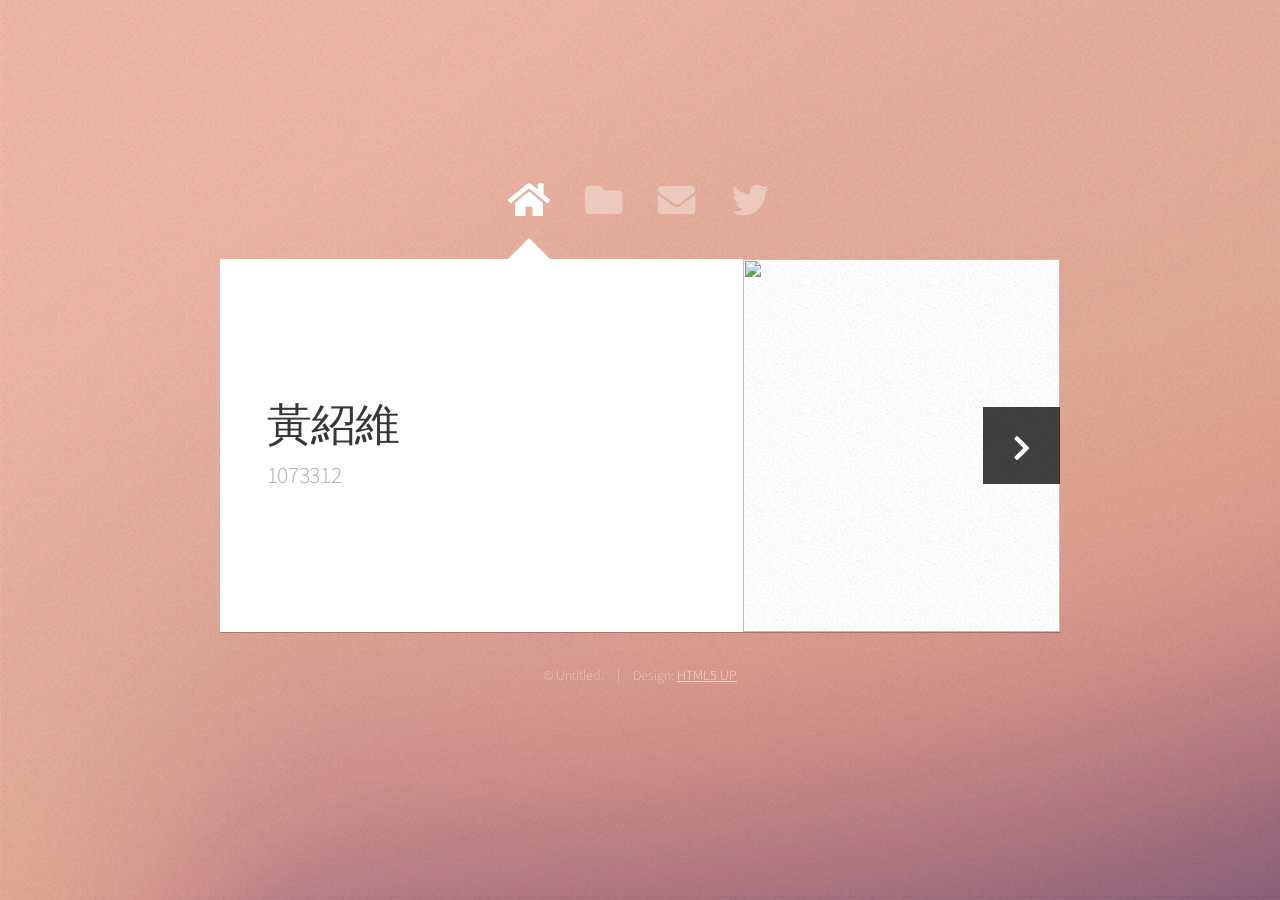
==== index.html @ 89194741 "first commit" ====
<!DOCTYPE HTML>
<html>
	<head>
		<title>Web Fundamentals Workshop</title>
		<meta charset="utf-8" />
		<meta name="viewport" content="width=device-width, initial-scale=1, user-scalable=no" />
		<link rel="stylesheet" href="assets/css/main.css" />
		<noscript><link rel="stylesheet" href="assets/css/noscript.css" /></noscript>
	</head>
	<body class="is-preload">

		<!-- Wrapper-->
			<div id="wrapper">

				<!-- Nav -->
					<nav id="nav">
						<a href="index.html" class="icon solid fa-home"><span>Home</span></a>
						<a href="#work" class="icon solid fa-folder"><span>Work</span></a>
						<a href="#contact" class="icon solid fa-envelope"><span>Contact</span></a>
						<a href="https://twitter.com/ajlkn" class="icon brands fa-twitter"><span>Twitter</span></a>
					</nav>

				<!-- Main -->
					<div id="main">

						<!-- Me -->
							<article id="home" class="panel intro">
								<header>
									<h1>黃紹維</h1>
									<p>1073312</p>
								</header>
								<a href="#work" class="jumplink pic">
									<span class="arrow icon solid fa-chevron-right"><span>See my work</span></span>
									<img src="C:\Users\hsc00\OneDrive\Desktop\MergePractice\portfolio-1\me.jpg" alt="" />
								</a>
							</article>

						<!-- Work -->
							<article id="work" class="panel">
								<header>
									<h2>Work</h2>
								</header>
								<p>
									Phasellus enim sapien, blandit ullamcorper elementum eu, condimentum eu elit.
									Vestibulum ante ipsum primis in faucibus orci luctus et ultrices posuere cubilia
									luctus elit eget interdum.
								</p>
								<section>
									<div class="row">
										<div class="col-4 col-6-medium col-12-small">
											<a href="food.html" class="image fit"><img src="1.png" alt=""></a>
										</div>
										<div class="col-4 col-6-medium col-12-small">
											<a href="rpg.html" class="image fit"><img src="2.png" alt=""></a>
										</div>
										<div class="col-4 col-6-medium col-12-small">
											<a href="mental_test.html" class="image fit"><img src="3.png" alt=""></a>
										</div>
										<div class="col-4 col-6-medium col-12-small">
											<a href="schedule.html" class="image fit"><img src="4.png" alt=""></a>
										</div>
										<div class="col-4 col-6-medium col-12-small">
											<a href="play.html" class="image fit"><img src="5.png" alt=""></a>
										</div>

									</div>
								</section>
							</article>

						<!-- Contact -->
							<article id="contact" class="panel">
								<header>
									<h2>Contact Me</h2>
								</header>
								<form action="#" method="post">
									<div>
										<div class="row">
											<div class="col-6 col-12-medium">
												<input type="text" name="name" placeholder="Name" />
											</div>
											<div class="col-6 col-12-medium">
												<input type="text" name="email" placeholder="Email" />
											</div>
											<div class="col-12">
												<input type="text" name="subject" placeholder="Subject" />
											</div>
											<div class="col-12">
												<textarea name="message" placeholder="Message" rows="6"></textarea>
											</div>
											<div class="col-12">
												<input type="submit" value="Send Message" />
											</div>
										</div>
									</div>
								</form>
							</article>

					</div>

				<!-- Footer -->
					<div id="footer">
						<ul class="copyright">
							<li>&copy; Untitled.</li><li>Design: <a href="http://html5up.net">HTML5 UP</a></li>
						</ul>
					</div>

			</div>

		<!-- Scripts -->
			<script src="assets/js/jquery.min.js"></script>
			<script src="assets/js/browser.min.js"></script>
			<script src="assets/js/breakpoints.min.js"></script>
			<script src="assets/js/util.js"></script>
			<script src="assets/js/main.js"></script>

	</body>
</html>
---- assets/css/main.css ----
@import url("https://fonts.googleapis.com/css?family=Source+Sans+Pro:300,400,300italic,400italic");
@import url("fontawesome-all.min.css");

html, body, div, span, applet, object,
iframe, h1, h2, h3, h4, h5, h6, p, blockquote,
pre, a, abbr, acronym, address, big, cite,
code, del, dfn, em, img, ins, kbd, q, s, samp,
small, strike, strong, sub, sup, tt, var, b,
u, i, center, dl, dt, dd, ol, ul, li, fieldset,
form, label, legend, table, caption, tbody,
tfoot, thead, tr, th, td, article, aside,
canvas, details, embed, figure, figcaption,
footer, header, hgroup, menu, nav, output, ruby,
section, summary, time, mark, audio, video {
	margin: 0;
	padding: 0;
	border: 0;
	font-size: 100%;
	font: inherit;
	vertical-align: baseline;}

article, aside, details, figcaption, figure,
footer, header, hgroup, menu, nav, section {
	display: block;}

body {
	line-height: 1;
}

ol, ul {
	list-style: none;
}

blockquote, q {
	quotes: none;
}

	blockquote:before, blockquote:after, q:before, q:after {
		content: '';
		content: none;
	}

table {
	border-collapse: collapse;
	border-spacing: 0;
}

body {
	-webkit-text-size-adjust: none;
}

mark {
	background-color: transparent;
	color: inherit;
}

input::-moz-focus-inner {
	border: 0;
	padding: 0;
}

input, select, textarea {
	-moz-appearance: none;
	-webkit-appearance: none;
	-ms-appearance: none;
	appearance: none;
}

/* Row */

	.row {
		display: flex;
		flex-wrap: wrap;
		box-sizing: border-box;
		align-items: stretch;
	}

		.row > * {
			box-sizing: border-box;
		}

		.row.gtr-uniform > * > :last-child {
			margin-bottom: 0;
		}

		.row.aln-left {
			justify-content: flex-start;
		}

		.row.aln-center {
			justify-content: center;
		}

		.row.aln-right {
			justify-content: flex-end;
		}

		.row.aln-top {
			align-items: flex-start;
		}

		.row.aln-middle {
			align-items: center;
		}

		.row.aln-bottom {
			align-items: flex-end;
		}

		.row > .imp {
			order: -1;
		}

		.row > .col-1 {
			width: 8.33333%;
		}

		.row > .off-1 {
			margin-left: 8.33333%;
		}

		.row > .col-2 {
			width: 16.66667%;
		}

		.row > .off-2 {
			margin-left: 16.66667%;
		}

		.row > .col-3 {
			width: 25%;
		}

		.row > .off-3 {
			margin-left: 25%;
		}

		.row > .col-4 {
			width: 33.33333%;
		}

		.row > .off-4 {
			margin-left: 33.33333%;
		}

		.row > .col-5 {
			width: 41.66667%;
		}

		.row > .off-5 {
			margin-left: 41.66667%;
		}

		.row > .col-6 {
			width: 50%;
		}

		.row > .off-6 {
			margin-left: 50%;
		}

		.row > .col-7 {
			width: 58.33333%;
		}

		.row > .off-7 {
			margin-left: 58.33333%;
		}

		.row > .col-8 {
			width: 66.66667%;
		}

		.row > .off-8 {
			margin-left: 66.66667%;
		}

		.row > .col-9 {
			width: 75%;
		}

		.row > .off-9 {
			margin-left: 75%;
		}

		.row > .col-10 {
			width: 83.33333%;
		}

		.row > .off-10 {
			margin-left: 83.33333%;
		}

		.row > .col-11 {
			width: 91.66667%;
		}

		.row > .off-11 {
			margin-left: 91.66667%;
		}

		.row > .col-12 {
			width: 100%;
		}

		.row > .off-12 {
			margin-left: 100%;
		}

		.row.gtr-0 {
			margin-top: 0em;
			margin-left: 0em;
		}

			.row.gtr-0 > * {
				padding: 0em 0 0 0em;
			}

			.row.gtr-0.gtr-uniform {
				margin-top: 0em;
			}

				.row.gtr-0.gtr-uniform > * {
					padding-top: 0em;
				}

		.row.gtr-25 {
			margin-top: -0.3125em;
			margin-left: -0.3125em;
		}

			.row.gtr-25 > * {
				padding: 0.3125em 0 0 0.3125em;
			}

			.row.gtr-25.gtr-uniform {
				margin-top: -0.3125em;
			}

				.row.gtr-25.gtr-uniform > * {
					padding-top: 0.3125em;
				}

		.row.gtr-50 {
			margin-top: -0.625em;
			margin-left: -0.625em;
		}

			.row.gtr-50 > * {
				padding: 0.625em 0 0 0.625em;
			}

			.row.gtr-50.gtr-uniform {
				margin-top: -0.625em;
			}

				.row.gtr-50.gtr-uniform > * {
					padding-top: 0.625em;
				}

		.row {
			margin-top: -1.25em;
			margin-left: -1.25em;
		}

			.row > * {
				padding: 1.25em 0 0 1.25em;
			}

			.row.gtr-uniform {
				margin-top: -1.25em;
			}

				.row.gtr-uniform > * {
					padding-top: 1.25em;
				}

		.row.gtr-150 {
			margin-top: -1.875em;
			margin-left: -1.875em;
		}

			.row.gtr-150 > * {
				padding: 1.875em 0 0 1.875em;
			}

			.row.gtr-150.gtr-uniform {
				margin-top: -1.875em;
			}

				.row.gtr-150.gtr-uniform > * {
					padding-top: 1.875em;
				}

		.row.gtr-200 {
			margin-top: -2.5em;
			margin-left: -2.5em;
		}

			.row.gtr-200 > * {
				padding: 2.5em 0 0 2.5em;
			}

			.row.gtr-200.gtr-uniform {
				margin-top: -2.5em;
			}

				.row.gtr-200.gtr-uniform > * {
					padding-top: 2.5em;
				}

		@media screen and (max-width: 1680px) {

			.row {
				display: flex;
				flex-wrap: wrap;
				box-sizing: border-box;
				align-items: stretch;
			}

				.row > * {
					box-sizing: border-box;
				}

				.row.gtr-uniform > * > :last-child {
					margin-bottom: 0;
				}

				.row.aln-left {
					justify-content: flex-start;
				}

				.row.aln-center {
					justify-content: center;
				}

				.row.aln-right {
					justify-content: flex-end;
				}

				.row.aln-top {
					align-items: flex-start;
				}

				.row.aln-middle {
					align-items: center;
				}

				.row.aln-bottom {
					align-items: flex-end;
				}

				.row > .imp-xlarge {
					order: -1;
				}

				.row > .col-1-xlarge {
					width: 8.33333%;
				}

				.row > .off-1-xlarge {
					margin-left: 8.33333%;
				}

				.row > .col-2-xlarge {
					width: 16.66667%;
				}

				.row > .off-2-xlarge {
					margin-left: 16.66667%;
				}

				.row > .col-3-xlarge {
					width: 25%;
				}

				.row > .off-3-xlarge {
					margin-left: 25%;
				}

				.row > .col-4-xlarge {
					width: 33.33333%;
				}

				.row > .off-4-xlarge {
					margin-left: 33.33333%;
				}

				.row > .col-5-xlarge {
					width: 41.66667%;
				}

				.row > .off-5-xlarge {
					margin-left: 41.66667%;
				}

				.row > .col-6-xlarge {
					width: 50%;
				}

				.row > .off-6-xlarge {
					margin-left: 50%;
				}

				.row > .col-7-xlarge {
					width: 58.33333%;
				}

				.row > .off-7-xlarge {
					margin-left: 58.33333%;
				}

				.row > .col-8-xlarge {
					width: 66.66667%;
				}

				.row > .off-8-xlarge {
					margin-left: 66.66667%;
				}

				.row > .col-9-xlarge {
					width: 75%;
				}

				.row > .off-9-xlarge {
					margin-left: 75%;
				}

				.row > .col-10-xlarge {
					width: 83.33333%;
				}

				.row > .off-10-xlarge {
					margin-left: 83.33333%;
				}

				.row > .col-11-xlarge {
					width: 91.66667%;
				}

				.row > .off-11-xlarge {
					margin-left: 91.66667%;
				}

				.row > .col-12-xlarge {
					width: 100%;
				}

				.row > .off-12-xlarge {
					margin-left: 100%;
				}

				.row.gtr-0 {
					margin-top: 0em;
					margin-left: 0em;
				}

					.row.gtr-0 > * {
						padding: 0em 0 0 0em;
					}

					.row.gtr-0.gtr-uniform {
						margin-top: 0em;
					}

						.row.gtr-0.gtr-uniform > * {
							padding-top: 0em;
						}

				.row.gtr-25 {
					margin-top: -0.3125em;
					margin-left: -0.3125em;
				}

					.row.gtr-25 > * {
						padding: 0.3125em 0 0 0.3125em;
					}

					.row.gtr-25.gtr-uniform {
						margin-top: -0.3125em;
					}

						.row.gtr-25.gtr-uniform > * {
							padding-top: 0.3125em;
						}

				.row.gtr-50 {
					margin-top: -0.625em;
					margin-left: -0.625em;
				}

					.row.gtr-50 > * {
						padding: 0.625em 0 0 0.625em;
					}

					.row.gtr-50.gtr-uniform {
						margin-top: -0.625em;
					}

						.row.gtr-50.gtr-uniform > * {
							padding-top: 0.625em;
						}

				.row {
					margin-top: -1.25em;
					margin-left: -1.25em;
				}

					.row > * {
						padding: 1.25em 0 0 1.25em;
					}

					.row.gtr-uniform {
						margin-top: -1.25em;
					}

						.row.gtr-uniform > * {
							padding-top: 1.25em;
						}

				.row.gtr-150 {
					margin-top: -1.875em;
					margin-left: -1.875em;
				}

					.row.gtr-150 > * {
						padding: 1.875em 0 0 1.875em;
					}

					.row.gtr-150.gtr-uniform {
						margin-top: -1.875em;
					}

						.row.gtr-150.gtr-uniform > * {
							padding-top: 1.875em;
						}

				.row.gtr-200 {
					margin-top: -2.5em;
					margin-left: -2.5em;
				}

					.row.gtr-200 > * {
						padding: 2.5em 0 0 2.5em;
					}

					.row.gtr-200.gtr-uniform {
						margin-top: -2.5em;
					}

						.row.gtr-200.gtr-uniform > * {
							padding-top: 2.5em;
						}

		}

		@media screen and (max-width: 1280px) {

			.row {
				display: flex;
				flex-wrap: wrap;
				box-sizing: border-box;
				align-items: stretch;
			}

				.row > * {
					box-sizing: border-box;
				}

				.row.gtr-uniform > * > :last-child {
					margin-bottom: 0;
				}

				.row.aln-left {
					justify-content: flex-start;
				}

				.row.aln-center {
					justify-content: center;
				}

				.row.aln-right {
					justify-content: flex-end;
				}

				.row.aln-top {
					align-items: flex-start;
				}

				.row.aln-middle {
					align-items: center;
				}

				.row.aln-bottom {
					align-items: flex-end;
				}

				.row > .imp-large {
					order: -1;
				}

				.row > .col-1-large {
					width: 8.33333%;
				}

				.row > .off-1-large {
					margin-left: 8.33333%;
				}

				.row > .col-2-large {
					width: 16.66667%;
				}

				.row > .off-2-large {
					margin-left: 16.66667%;
				}

				.row > .col-3-large {
					width: 25%;
				}

				.row > .off-3-large {
					margin-left: 25%;
				}

				.row > .col-4-large {
					width: 33.33333%;
				}

				.row > .off-4-large {
					margin-left: 33.33333%;
				}

				.row > .col-5-large {
					width: 41.66667%;
				}

				.row > .off-5-large {
					margin-left: 41.66667%;
				}

				.row > .col-6-large {
					width: 50%;
				}

				.row > .off-6-large {
					margin-left: 50%;
				}

				.row > .col-7-large {
					width: 58.33333%;
				}

				.row > .off-7-large {
					margin-left: 58.33333%;
				}

				.row > .col-8-large {
					width: 66.66667%;
				}

				.row > .off-8-large {
					margin-left: 66.66667%;
				}

				.row > .col-9-large {
					width: 75%;
				}

				.row > .off-9-large {
					margin-left: 75%;
				}

				.row > .col-10-large {
					width: 83.33333%;
				}

				.row > .off-10-large {
					margin-left: 83.33333%;
				}

				.row > .col-11-large {
					width: 91.66667%;
				}

				.row > .off-11-large {
					margin-left: 91.66667%;
				}

				.row > .col-12-large {
					width: 100%;
				}

				.row > .off-12-large {
					margin-left: 100%;
				}

				.row.gtr-0 {
					margin-top: 0em;
					margin-left: 0em;
				}

					.row.gtr-0 > * {
						padding: 0em 0 0 0em;
					}

					.row.gtr-0.gtr-uniform {
						margin-top: 0em;
					}

						.row.gtr-0.gtr-uniform > * {
							padding-top: 0em;
						}

				.row.gtr-25 {
					margin-top: -0.3125em;
					margin-left: -0.3125em;
				}

					.row.gtr-25 > * {
						padding: 0.3125em 0 0 0.3125em;
					}

					.row.gtr-25.gtr-uniform {
						margin-top: -0.3125em;
					}

						.row.gtr-25.gtr-uniform > * {
							padding-top: 0.3125em;
						}

				.row.gtr-50 {
					margin-top: -0.625em;
					margin-left: -0.625em;
				}

					.row.gtr-50 > * {
						padding: 0.625em 0 0 0.625em;
					}

					.row.gtr-50.gtr-uniform {
						margin-top: -0.625em;
					}

						.row.gtr-50.gtr-uniform > * {
							padding-top: 0.625em;
						}

				.row {
					margin-top: -1.25em;
					margin-left: -1.25em;
				}

					.row > * {
						padding: 1.25em 0 0 1.25em;
					}

					.row.gtr-uniform {
						margin-top: -1.25em;
					}

						.row.gtr-uniform > * {
							padding-top: 1.25em;
						}

				.row.gtr-150 {
					margin-top: -1.875em;
					margin-left: -1.875em;
				}

					.row.gtr-150 > * {
						padding: 1.875em 0 0 1.875em;
					}

					.row.gtr-150.gtr-uniform {
						margin-top: -1.875em;
					}

						.row.gtr-150.gtr-uniform > * {
							padding-top: 1.875em;
						}

				.row.gtr-200 {
					margin-top: -2.5em;
					margin-left: -2.5em;
				}

					.row.gtr-200 > * {
						padding: 2.5em 0 0 2.5em;
					}

					.row.gtr-200.gtr-uniform {
						margin-top: -2.5em;
					}

						.row.gtr-200.gtr-uniform > * {
							padding-top: 2.5em;
						}

		}

		@media screen and (max-width: 980px) {

			.row {
				display: flex;
				flex-wrap: wrap;
				box-sizing: border-box;
				align-items: stretch;
			}

				.row > * {
					box-sizing: border-box;
				}

				.row.gtr-uniform > * > :last-child {
					margin-bottom: 0;
				}

				.row.aln-left {
					justify-content: flex-start;
				}

				.row.aln-center {
					justify-content: center;
				}

				.row.aln-right {
					justify-content: flex-end;
				}

				.row.aln-top {
					align-items: flex-start;
				}

				.row.aln-middle {
					align-items: center;
				}

				.row.aln-bottom {
					align-items: flex-end;
				}

				.row > .imp-medium {
					order: -1;
				}

				.row > .col-1-medium {
					width: 8.33333%;
				}

				.row > .off-1-medium {
					margin-left: 8.33333%;
				}

				.row > .col-2-medium {
					width: 16.66667%;
				}

				.row > .off-2-medium {
					margin-left: 16.66667%;
				}

				.row > .col-3-medium {
					width: 25%;
				}

				.row > .off-3-medium {
					margin-left: 25%;
				}

				.row > .col-4-medium {
					width: 33.33333%;
				}

				.row > .off-4-medium {
					margin-left: 33.33333%;
				}

				.row > .col-5-medium {
					width: 41.66667%;
				}

				.row > .off-5-medium {
					margin-left: 41.66667%;
				}

				.row > .col-6-medium {
					width: 50%;
				}

				.row > .off-6-medium {
					margin-left: 50%;
				}

				.row > .col-7-medium {
					width: 58.33333%;
				}

				.row > .off-7-medium {
					margin-left: 58.33333%;
				}

				.row > .col-8-medium {
					width: 66.66667%;
				}

				.row > .off-8-medium {
					margin-left: 66.66667%;
				}

				.row > .col-9-medium {
					width: 75%;
				}

				.row > .off-9-medium {
					margin-left: 75%;
				}

				.row > .col-10-medium {
					width: 83.33333%;
				}

				.row > .off-10-medium {
					margin-left: 83.33333%;
				}

				.row > .col-11-medium {
					width: 91.66667%;
				}

				.row > .off-11-medium {
					margin-left: 91.66667%;
				}

				.row > .col-12-medium {
					width: 100%;
				}

				.row > .off-12-medium {
					margin-left: 100%;
				}

				.row.gtr-0 {
					margin-top: 0em;
					margin-left: 0em;
				}

					.row.gtr-0 > * {
						padding: 0em 0 0 0em;
					}

					.row.gtr-0.gtr-uniform {
						margin-top: 0em;
					}

						.row.gtr-0.gtr-uniform > * {
							padding-top: 0em;
						}

				.row.gtr-25 {
					margin-top: -0.3125em;
					margin-left: -0.3125em;
				}

					.row.gtr-25 > * {
						padding: 0.3125em 0 0 0.3125em;
					}

					.row.gtr-25.gtr-uniform {
						margin-top: -0.3125em;
					}

						.row.gtr-25.gtr-uniform > * {
							padding-top: 0.3125em;
						}

				.row.gtr-50 {
					margin-top: -0.625em;
					margin-left: -0.625em;
				}

					.row.gtr-50 > * {
						padding: 0.625em 0 0 0.625em;
					}

					.row.gtr-50.gtr-uniform {
						margin-top: -0.625em;
					}

						.row.gtr-50.gtr-uniform > * {
							padding-top: 0.625em;
						}

				.row {
					margin-top: -1.25em;
					margin-left: -1.25em;
				}

					.row > * {
						padding: 1.25em 0 0 1.25em;
					}

					.row.gtr-uniform {
						margin-top: -1.25em;
					}

						.row.gtr-uniform > * {
							padding-top: 1.25em;
						}

				.row.gtr-150 {
					margin-top: -1.875em;
					margin-left: -1.875em;
				}

					.row.gtr-150 > * {
						padding: 1.875em 0 0 1.875em;
					}

					.row.gtr-150.gtr-uniform {
						margin-top: -1.875em;
					}

						.row.gtr-150.gtr-uniform > * {
							padding-top: 1.875em;
						}

				.row.gtr-200 {
					margin-top: -2.5em;
					margin-left: -2.5em;
				}

					.row.gtr-200 > * {
						padding: 2.5em 0 0 2.5em;
					}

					.row.gtr-200.gtr-uniform {
						margin-top: -2.5em;
					}

						.row.gtr-200.gtr-uniform > * {
							padding-top: 2.5em;
						}

		}

		@media screen and (max-width: 736px) {

			.row {
				display: flex;
				flex-wrap: wrap;
				box-sizing: border-box;
				align-items: stretch;
			}

				.row > * {
					box-sizing: border-box;
				}

				.row.gtr-uniform > * > :last-child {
					margin-bottom: 0;
				}

				.row.aln-left {
					justify-content: flex-start;
				}

				.row.aln-center {
					justify-content: center;
				}

				.row.aln-right {
					justify-content: flex-end;
				}

				.row.aln-top {
					align-items: flex-start;
				}

				.row.aln-middle {
					align-items: center;
				}

				.row.aln-bottom {
					align-items: flex-end;
				}

				.row > .imp-small {
					order: -1;
				}

				.row > .col-1-small {
					width: 8.33333%;
				}

				.row > .off-1-small {
					margin-left: 8.33333%;
				}

				.row > .col-2-small {
					width: 16.66667%;
				}

				.row > .off-2-small {
					margin-left: 16.66667%;
				}

				.row > .col-3-small {
					width: 25%;
				}

				.row > .off-3-small {
					margin-left: 25%;
				}

				.row > .col-4-small {
					width: 33.33333%;
				}

				.row > .off-4-small {
					margin-left: 33.33333%;
				}

				.row > .col-5-small {
					width: 41.66667%;
				}

				.row > .off-5-small {
					margin-left: 41.66667%;
				}

				.row > .col-6-small {
					width: 50%;
				}

				.row > .off-6-small {
					margin-left: 50%;
				}

				.row > .col-7-small {
					width: 58.33333%;
				}

				.row > .off-7-small {
					margin-left: 58.33333%;
				}

				.row > .col-8-small {
					width: 66.66667%;
				}

				.row > .off-8-small {
					margin-left: 66.66667%;
				}

				.row > .col-9-small {
					width: 75%;
				}

				.row > .off-9-small {
					margin-left: 75%;
				}

				.row > .col-10-small {
					width: 83.33333%;
				}

				.row > .off-10-small {
					margin-left: 83.33333%;
				}

				.row > .col-11-small {
					width: 91.66667%;
				}

				.row > .off-11-small {
					margin-left: 91.66667%;
				}

				.row > .col-12-small {
					width: 100%;
				}

				.row > .off-12-small {
					margin-left: 100%;
				}

				.row.gtr-0 {
					margin-top: 0em;
					margin-left: 0em;
				}

					.row.gtr-0 > * {
						padding: 0em 0 0 0em;
					}

					.row.gtr-0.gtr-uniform {
						margin-top: 0em;
					}

						.row.gtr-0.gtr-uniform > * {
							padding-top: 0em;
						}

				.row.gtr-25 {
					margin-top: -0.3125em;
					margin-left: -0.3125em;
				}

					.row.gtr-25 > * {
						padding: 0.3125em 0 0 0.3125em;
					}

					.row.gtr-25.gtr-uniform {
						margin-top: -0.3125em;
					}

						.row.gtr-25.gtr-uniform > * {
							padding-top: 0.3125em;
						}

				.row.gtr-50 {
					margin-top: -0.625em;
					margin-left: -0.625em;
				}

					.row.gtr-50 > * {
						padding: 0.625em 0 0 0.625em;
					}

					.row.gtr-50.gtr-uniform {
						margin-top: -0.625em;
					}

						.row.gtr-50.gtr-uniform > * {
							padding-top: 0.625em;
						}

				.row {
					margin-top: -1.25em;
					margin-left: -1.25em;
				}

					.row > * {
						padding: 1.25em 0 0 1.25em;
					}

					.row.gtr-uniform {
						margin-top: -1.25em;
					}

						.row.gtr-uniform > * {
							padding-top: 1.25em;
						}

				.row.gtr-150 {
					margin-top: -1.875em;
					margin-left: -1.875em;
				}

					.row.gtr-150 > * {
						padding: 1.875em 0 0 1.875em;
					}

					.row.gtr-150.gtr-uniform {
						margin-top: -1.875em;
					}

						.row.gtr-150.gtr-uniform > * {
							padding-top: 1.875em;
						}

				.row.gtr-200 {
					margin-top: -2.5em;
					margin-left: -2.5em;
				}

					.row.gtr-200 > * {
						padding: 2.5em 0 0 2.5em;
					}

					.row.gtr-200.gtr-uniform {
						margin-top: -2.5em;
					}

						.row.gtr-200.gtr-uniform > * {
							padding-top: 2.5em;
						}

		}

/* Basic */

	html {
		box-sizing: border-box;
	}

	*, *:before, *:after {
		box-sizing: inherit;
	}

	body {
		background-image: url("images/overlay.png"), url("images/bg.jpg");
		background-repeat: repeat, no-repeat;
		background-size: auto, 100% 100%;
		background-attachment: fixed;
		overflow-y: scroll;
	}

		body.is-preload *, body.is-preload *:before, body.is-preload *:after {
			-moz-animation: none !important;
			-webkit-animation: none !important;
			-ms-animation: none !important;
			animation: none !important;
			-moz-transition: none !important;
			-webkit-transition: none !important;
			-ms-transition: none !important;
			transition: none !important;
		}

	body, input, textarea, select {
		font-family: 'Source Sans Pro', sans-serif;
		font-weight: 300;
		color: #777777;
		font-size: 20pt;
		line-height: 1.75em;
	}

		@media screen and (max-width: 1680px) {

			body, input, textarea, select {
				font-size: 15pt;
			}

		}

		@media screen and (max-width: 1280px) {

			body, input, textarea, select {
				font-size: 14pt;
			}

		}

		@media screen and (max-width: 736px) {

			body, input, textarea, select {
				font-size: 12pt;
			}

		}

		@media screen and (max-width: 360px) {

			body, input, textarea, select {
				font-size: 11pt;
			}

		}

	strong, b, h1, h2, h3, h4, h5, h6 {
		font-weight: 400;
		color: #363636;
	}

	h1 {
		font-size: 2.4em;
		letter-spacing: -0.015em;
	}

	h2 {
		font-size: 1.8em;
		letter-spacing: -0.015em;
	}

	h3, h4, h5, h6 {
		font-size: 1.25em;
		letter-spacing: -0.015em;
	}

	@media screen and (max-width: 736px) {

		h1 {
			font-size: 1.75em;
		}

		h2 {
			font-size: 1.375em;
		}

		h3, h4, h5, h6 {
			font-size: 1em;
		}

	}

	blockquote {
		border-left: solid 0.5em #ddd;
		padding: 1em 0 1em 2em;
		font-style: italic;
	}

	em, i {
		font-style: italic;
	}

	hr {
		border: 0;
		border-top: solid 1px #ddd;
		padding: 1.5em 0 0 0;
		margin: 1.75em 0 0 0;
	}

	sub {
		position: relative;
		top: 0.5em;
		font-size: 0.8em;
	}

	sup {
		position: relative;
		top: -0.5em;
		font-size: 0.8em;
	}

	br.clear {
		clear: both;
	}

	p, ul, ol, dl, table, blockquote, form {
		margin-bottom: 2em;
	}

/* Table */

	table {
		width: 100%;
	}

		table.default tbody tr {
			border-bottom: solid 1px #f4f4f4;
		}

		table.default td {
			padding: 0.5em 1em 0.5em 1em;
		}

		table.default th {
			text-align: left;
			font-weight: 400;
			padding: 0.5em 1em 0.5em 1em;
		}

		table.default thead {
			border-bottom: solid 2px #f4f4f4;
		}

/* Form */

	form label {
		display: block;
		font-weight: 400;
		color: #363636;
		margin: 0 0 1em 0;
	}

	form input[type="text"],
	form input[type="email"],
	form input[type="password"],
	form select,
	form textarea {
		-webkit-appearance: none;
		border: 0;
		background: #f4f4f4;
		padding: 0.75em;
		width: 100%;
		-moz-transition: background-color .25s ease-in-out;
		-webkit-transition: background-color .25s ease-in-out;
		-ms-transition: background-color .25s ease-in-out;
		transition: background-color .25s ease-in-out;
	}

		form input[type="text"]:focus,
		form input[type="email"]:focus,
		form input[type="password"]:focus,
		form select:focus,
		form textarea:focus {
			background: #f8f8f8;
		}

	form input[type="text"],
	form input[type="email"],
	form input[type="password"],
	form select {
		line-height: 1.35em;
	}

	form ::-webkit-input-placeholder {
		color: #999;
	}

	form :-moz-placeholder {
		color: #999;
	}

	form ::-moz-placeholder {
		color: #999;
	}

	form :-ms-input-placeholder {
		color: #999;
	}

/* Section/Article */

	section, article {
		margin-bottom: 3em;
	}

		section > :last-child, section:last-child, article > :last-child, article:last-child {
			margin-bottom: 0;
		}

	header {
		margin: 0 0 1.5em 0;
	}

		header > p {
			margin: 0.5em 0 0 0;
			color: #aaa;
		}

		@media screen and (max-width: 736px) {

			header {
				margin: 0 0 1em 0;
			}

		}

/* Image */

	.image {
		display: inline-block;
	}

		.image img {
			display: block;
			width: 100%;
		}

		.image.fit {
			display: block;
			width: 100%;
		}

		.image.featured {
			display: block;
			width: 100%;
			margin: 0 0 2em 0;
		}

		.image.left {
			float: left;
			margin: 0 2em 2em 0;
		}

		.image.centered {
			display: block;
			margin: 0 0 2em 0;
		}

			.image.centered img {
				margin: 0 auto;
				width: auto;
			}

/* Button */

	input[type="button"],
	input[type="submit"],
	input[type="reset"],
	button,
	.button {
		-moz-transition: background-color .25s ease-in-out;
		-webkit-transition: background-color .25s ease-in-out;
		-ms-transition: background-color .25s ease-in-out;
		transition: background-color .25s ease-in-out;
		-webkit-appearance: none;
		display: inline-block;
		background-color: #222222;
		color: #ffffff;
		border: 0;
		cursor: pointer;
		outline: 0;
		padding: 0.7em 1.5em 0.7em 1.5em;
	}

		input[type="button"]:hover,
		input[type="submit"]:hover,
		input[type="reset"]:hover,
		button:hover,
		.button:hover {
			background-color: #333333;
		}

		input[type="button"]:active,
		input[type="submit"]:active,
		input[type="reset"]:active,
		button:active,
		.button:active {
			background-color: #444444;
		}

		input[type="button"].alt,
		input[type="submit"].alt,
		input[type="reset"].alt,
		button.alt,
		.button.alt {
			background-color: #777777;
		}

			input[type="button"].alt:hover,
			input[type="submit"].alt:hover,
			input[type="reset"].alt:hover,
			button.alt:hover,
			.button.alt:hover {
				background-color: #888888;
			}

			input[type="button"].alt:active,
			input[type="submit"].alt:active,
			input[type="reset"].alt:active,
			button.alt:active,
			.button.alt:active {
				background-color: #999999;
			}

		input[type="button"].small,
		input[type="submit"].small,
		input[type="reset"].small,
		button.small,
		.button.small {
			font-size: 0.75em;
		}

		input[type="button"].large,
		input[type="submit"].large,
		input[type="reset"].large,
		button.large,
		.button.large {
			font-size: 1.25em;
			padding: 0.5em 1.25em 0.5em 1.25em;
		}

		input[type="button"].xlarge,
		input[type="submit"].xlarge,
		input[type="reset"].xlarge,
		button.xlarge,
		.button.xlarge {
			font-size: 1.5em;
			padding: 0.5em 1.25em 0.5em 1.25em;
		}

		@media screen and (max-width: 736px) {

			input[type="button"],
			input[type="submit"],
			input[type="reset"],
			button,
			.button {
				width: 100%;
			}

		}

/* List */

	ul {
		list-style: disc;
		padding-left: 1em;
	}

		ul li {
			padding-left: 0.5em;
		}

	ol {
		list-style: decimal;
		padding-left: 1.25em;
	}

		ol li {
			padding-left: 0.25em;
		}

/* Actions */

	ul.actions {
		list-style: none;
		padding-left: 0;
	}

		ul.actions li {
			display: inline-block;
			padding-left: 0;
			margin: 0 0 0 0.5em;
		}

			ul.actions li:first-child {
				margin-left: 0;
			}

		@media screen and (max-width: 736px) {

			ul.actions li {
				display: block;
				margin: 0.75em 0 0 0;
			}

				ul.actions li:first-child {
					margin-top: 0;
				}

		}

/* Icons */

	.icon {
		text-decoration: none;
		position: relative;
		text-decoration: none;
	}

		.icon:before {
			-moz-osx-font-smoothing: grayscale;
			-webkit-font-smoothing: antialiased;
			display: inline-block;
			font-style: normal;
			font-variant: normal;
			text-rendering: auto;
			line-height: 1;
			text-transform: none !important;
			font-family: 'Font Awesome 5 Free';
			font-weight: 400;
		}

		.icon.solid:before {
			font-weight: 900;
		}

		.icon.brands:before {
			font-family: 'Font Awesome 5 Brands';
		}

		.icon:before {
			line-height: inherit;
		}

		.icon > .label {
			display: none;
		}

/* Nav */

	#nav {
		text-align: center;
		height: 4.25em;
		cursor: default;
	}

		#nav a {
			position: relative;
			display: inline-block;
			color: #ffffff;
			width: 1em;
			height: 1em;
			line-height: 0.9em;
			font-size: 2.5em;
			margin: 0 0.25em 0 0.25em;
			opacity: 0.35;
			outline: 0;
			-moz-transition: opacity .25s ease-in-out;
			-webkit-transition: opacity .25s ease-in-out;
			-ms-transition: opacity .25s ease-in-out;
			transition: opacity .25s ease-in-out;
		}

			#nav a.icon:before {
				padding-right: 0;
			}

			#nav a:before {
				font-size: 0.8em;
			}

			#nav a:after {
				content: '';
				display: block;
				position: absolute;
				left: 50%;
				bottom: -0.75em;
				margin-left: -0.5em;
				border-bottom: solid 0em #ffffff;
				border-left: solid 0.5em transparent;
				border-right: solid 0.5em transparent;
				-moz-transition: border-bottom-width .25s ease-in-out;
				-webkit-transition: border-bottom-width .25s ease-in-out;
				-ms-transition: border-bottom-width .25s ease-in-out;
				transition: border-bottom-width .25s ease-in-out;
			}

			#nav a span {
				display: block;
				position: absolute;
				background: #222222;
				color: #ffffff;
				top: -2.75em;
				font-size: 0.3em;
				height: 2.25em;
				line-height: 2.25em;
				left: 50%;
				opacity: 0;
				-moz-transition: opacity .25s ease-in-out;
				-webkit-transition: opacity .25s ease-in-out;
				-ms-transition: opacity .25s ease-in-out;
				transition: opacity .25s ease-in-out;
				width: 5.5em;
				margin-left: -2.75em;
			}

				#nav a span:after {
					content: '';
					display: block;
					position: absolute;
					bottom: -0.4em;
					left: 50%;
					margin-left: -0.6em;
					border-top: solid 0.6em #222222;
					border-left: solid 0.6em transparent;
					border-right: solid 0.6em transparent;
				}

			#nav a:hover {
				opacity: 1.0;
			}

				#nav a:hover span {
					opacity: 1.0;
				}

			#nav a.active {
				opacity: 1.0;
			}

				#nav a.active:after {
					border-bottom-width: 0.5em;
				}

		@media screen and (max-width: 980px) {

			#nav a span {
				display: none;
			}

		}

/* Wrapper */

	#wrapper {
		width: 45em;
		margin: 0 auto;
		min-height: 100vh;
		max-width: 100%;
		padding: 4em 0;
		display: -moz-flex;
		display: -webkit-flex;
		display: -ms-flex;
		display: flex;
		-moz-flex-direction: column;
		-webkit-flex-direction: column;
		-ms-flex-direction: column;
		flex-direction: column;
		-moz-align-items: center;
		-webkit-align-items: center;
		-ms-align-items: center;
		align-items: center;
		-moz-justify-content: center;
		-webkit-justify-content: center;
		-ms-justify-content: center;
		justify-content: center;
		-moz-transition: opacity 1s ease-in-out;
		-webkit-transition: opacity 1s ease-in-out;
		-ms-transition: opacity 1s ease-in-out;
		transition: opacity 1s ease-in-out;
	}

		body.is-preload #wrapper {
			opacity: 0;
		}

		@media screen and (max-width: 1280px) {

			#wrapper {
				padding: 3em 0;
				max-width: calc(100% - 6em);
			}

		}

		@media screen and (max-width: 980px) {

			#wrapper {
				padding: 1.5em 0;
				max-width: calc(100% - 8em);
			}

		}

		@media screen and (max-width: 736px) {

			#wrapper {
				padding: 1em 0;
				max-width: calc(100% - 2em);
			}

		}

		@media screen and (max-width: 360px) {

			#wrapper {
				padding: 1em 0;
				max-width: 100%;
			}

		}

/* Main */

	#main {
		position: relative;
		overflow: hidden;
		width: 100%;
		background: #ffffff;
		box-shadow: 0px 1px 0px 0px rgba(0, 0, 0, 0.25);
		-moz-transition: min-height 0.5s ease-in-out, max-height 0.5s ease-in-out;
		-webkit-transition: min-height 0.5s ease-in-out, max-height 0.5s ease-in-out;
		-ms-transition: min-height 0.5s ease-in-out, max-height 0.5s ease-in-out;
		transition: min-height 0.5s ease-in-out, max-height 0.5s ease-in-out;
	}

		#main > .panel {
			-moz-transition: opacity 0.25s ease-in-out;
			-webkit-transition: opacity 0.25s ease-in-out;
			-ms-transition: opacity 0.25s ease-in-out;
			transition: opacity 0.25s ease-in-out;
			margin-bottom: 0;
			position: relative;
			padding: 3.5em 2.5em 2.5em 2.5em;
			width: 100%;
		}

			#main > .panel.inactive {
				opacity: 0;
			}

			@media screen and (max-width: 736px) {

				#main > .panel {
					padding: 2em 1.5em 1.5em 1.5em;
				}

			}

			#main > .panel.intro {
				padding: 0;
				height: 20em;
				display: -moz-flex;
				display: -webkit-flex;
				display: -ms-flex;
				display: flex;
				-moz-flex-direction: row;
				-webkit-flex-direction: row;
				-ms-flex-direction: row;
				flex-direction: row;
				-moz-align-items: center;
				-webkit-align-items: center;
				-ms-align-items: center;
				align-items: center;
			}

				#main > .panel.intro .pic {
					text-decoration: none;
					position: relative;
					-moz-flex-grow: 0;
					-webkit-flex-grow: 0;
					-ms-flex-grow: 0;
					flex-grow: 0;
					-moz-flex-shrink: 0;
					-webkit-flex-shrink: 0;
					-ms-flex-shrink: 0;
					flex-shrink: 0;
					width: 17em;
					height: 100%;
				}

					#main > .panel.intro .pic:before {
						content: '';
						position: absolute;
						top: 0;
						left: 0;
						background: url("images/overlay.png");
						width: 100%;
						height: 100%;
						z-index: 1;
					}

					#main > .panel.intro .pic img {
						position: relative;
						display: block;
						position: absolute;
						top: 0;
						left: 0;
						width: 100%;
						height: 100%;
						-moz-object-fit: cover;
						-webkit-object-fit: cover;
						-ms-object-fit: cover;
						object-fit: cover;
						-moz-object-position: center;
						-webkit-object-position: center;
						-ms-object-position: center;
						object-position: center;
					}

					#main > .panel.intro .pic .arrow {
						display: block;
						position: absolute;
						right: 0;
						top: 50%;
						margin-top: -1.375em;
						width: 2.75em;
						height: 2.75em;
						background: #000;
						background: rgba(0, 0, 0, 0.75);
						color: #ffffff;
						text-align: center;
						line-height: 2.75em;
						font-size: 1.5em;
						z-index: 1;
						-moz-transition: width .15s ease-in-out, padding-right .15s ease-in-out;
						-webkit-transition: width .15s ease-in-out, padding-right .15s ease-in-out;
						-ms-transition: width .15s ease-in-out, padding-right .15s ease-in-out;
						transition: width .15s ease-in-out, padding-right .15s ease-in-out;
					}

						#main > .panel.intro .pic .arrow:before {
							position: relative;
							padding-right: 0;
							top: 0.125em;
						}

						#main > .panel.intro .pic .arrow span {
							display: block;
							text-indent: -9999px;
						}

					#main > .panel.intro .pic:hover .arrow {
						width: 3em;
						padding-right: 0.25em;
					}

				#main > .panel.intro header {
					-moz-flex-grow: 1;
					-webkit-flex-grow: 1;
					-ms-flex-grow: 1;
					flex-grow: 1;
					-moz-flex-shrink: 1;
					-webkit-flex-shrink: 1;
					-ms-flex-shrink: 1;
					flex-shrink: 1;
					padding: 3.5em 2.5em;
					margin-bottom: 0;
					width: 100%;
				}

					#main > .panel.intro header h1 {
						line-height: 1.25em;
						margin-bottom: 0;
					}

					#main > .panel.intro header p {
						letter-spacing: -0.015em;
						font-size: 1.25em;
						margin: 0.25em 0 0 0;
					}

				@media screen and (max-width: 980px) {

					#main > .panel.intro {
						-moz-flex-direction: column;
						-webkit-flex-direction: column;
						-ms-flex-direction: column;
						flex-direction: column;
						height: auto;
					}

						#main > .panel.intro .pic {
							height: 25em;
							width: 100%;
						}

						#main > .panel.intro header {
							padding: 4em;
							text-align: center;
						}

				}

				@media screen and (max-width: 736px) {

					#main > .panel.intro .pic {
						height: 20em;
					}

					#main > .panel.intro header {
						padding: 2.75em 2em 2.5em 2em;
					}

						#main > .panel.intro header p {
							font-size: 1em;
							margin: 0.25em 0 0 0;
						}

				}

/* Footer */

	#footer {
		color: rgba(255, 255, 255, 0.45);
		text-align: center;
		padding: 2em 0 0 0;
		font-size: 0.75em;
	}

		#footer a {
			color: #ddd;
			color: rgba(255, 255, 255, 0.65);
			-moz-transition: color .25s ease-in-out;
			-webkit-transition: color .25s ease-in-out;
			-ms-transition: color .25s ease-in-out;
			transition: color .25s ease-in-out;
		}

			#footer a:hover {
				color: white;
			}

		#footer .copyright {
			list-style: none;
			padding-left: 0;
		}

			#footer .copyright li {
				display: inline-block;
				padding-left: 1em;
				margin-left: 1em;
				border-left: solid 1px rgba(255, 255, 255, 0.25);
				line-height: 1;
			}

				#footer .copyright li:first-child {
					padding-left: 0;
					margin-left: 0;
					border-left: 0;
				}

		@media screen and (max-width: 736px) {

			#footer .copyright li {
				padding-left: 0.5em;
				margin-left: 0.5em;
			}

		}
---- assets/css/noscript.css ----
/* Wrapper */

	#wrapper {
		opacity: 1 !important;
	}

/* Nav */

	#nav a {
		opacity: 1.0;
	}

		#nav a:before, #nav a:after {
			display: none;
		}

		#nav a span {
			top: 0;
			opacity: 1.0;
		}

			#nav a span:after {
				display: none;
			}

/* Main */

	#main {
		background: none;
		box-shadow: none;
	}

		#main > .panel {
			background: #ffffff;
			margin-bottom: 2em;
		}

			#main > .panel:last-child {
				margin-bottom: 0;
			}
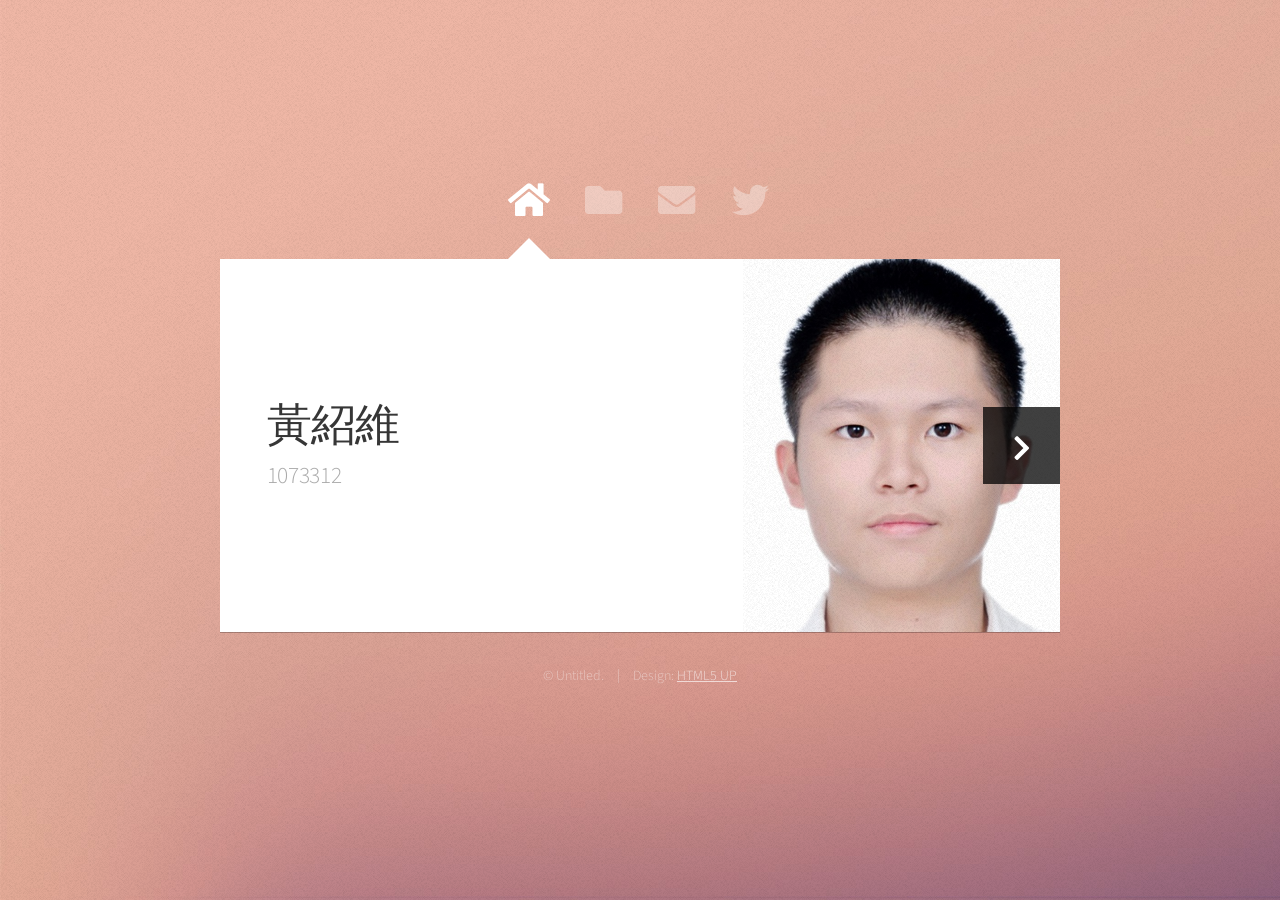
==== commit 0c87c99b: "index.html" ====
--- a/index.html
+++ b/index.html
@@ -31,7 +31,7 @@
 								</header>
 								<a href="#work" class="jumplink pic">
 									<span class="arrow icon solid fa-chevron-right"><span>See my work</span></span>
-									<img src="C:\Users\hsc00\OneDrive\Desktop\MergePractice\portfolio-1\me.jpg" alt="" />
+									<img src="me.jpg" alt="" />
 								</a>
 							</article>
 
